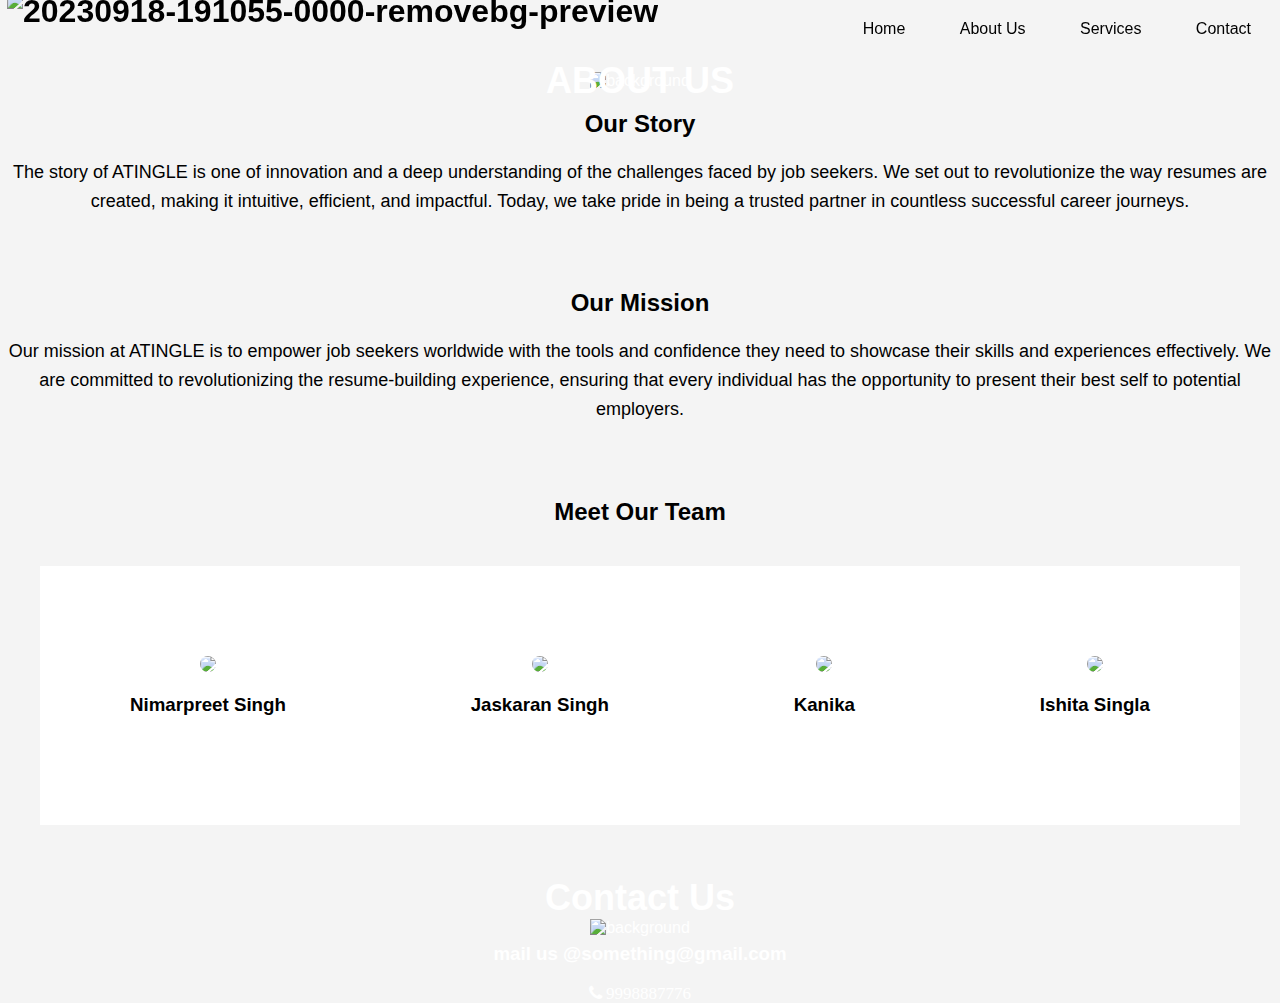
==== about us page.html @ 0a87791c "added pictures in about us page" ====
<!DOCTYPE html>
<html>
<head>
    <meta charset="UTF-8">
    <title>About Us</title>
    <link rel="stylesheet" href="https://cdnjs.cloudflare.com/ajax/libs/font-awesome/4.7.0/css/font-awesome.min.css">
    
    <style>
        
        body {
            font-family: Arial, sans-serif;
            background-color: #f4f4f4;
            margin: 0;
            padding: 0;
            overflow-x: hidden;
            
        }
        header {
            background-color: rgb(29, 148, 252);
            color: #fff;
            text-align: center;
            padding: 20px;
        }
        h1 {
            font-size: 36px;
        }
        .container {
            text-align: center;
           
        }
        p {
            font-size: 18px;
            line-height: 1.6;
        }
        
        
        
        .team-container {
            background-color: rgb(255, 255, 255); /* Light Blue */
            border-radius: 0px;
            margin:40px;
        
            padding: 20px;
            display: flex;
            justify-content: space-between;
        }
        .person {
            text-align: center;
            margin: 70px;
        
        }
        .person img {
            height: 200px;
            border-radius: 50%;
            
        }
        .container2 {
            max-width: 1800px;
            position: relative;
            text-align: center;
            color: white;
          }
        .centered {
            position: absolute;
            top: 50%;
            left: 50%;
            transform: translate(-50%, -50%);
          }
        .navigation {
            position:fixed;
            top:0;
            left: -79px;
            width:100%;
            padding:20px 100px;
            background: transparent;
            display: flex;
            justify-content:space-between;
            align-items:left;
            z-index:100;
        }
        .logo{  
            font-size: 32px;
            color:rgb(0, 0, 0);
            text-decoration: none;
            font-weight : 700;

        }
        .navbar a{
            position: relative;
            font: size 18px;
            color:rgb(0, 0, 0);
            font-weight: 500;
            text-decoration: none;
            margin-right: 50px;
            
        }
        .navbar a::before{
            content:'';
            position:absolute;
            top:106%;
            left:0;
            height:2px;
            width:0px;
            background:#000000;
            transition:0.5s;
            
        }
        .navbar a:hover::before{
            width:100%;

        }
        .main-logo {
            position: relative;
            top: -27px;
            left: -14px;
        }
        
        </style>
</head>
<body>
    <nav class="navigation">
        <div class="logo"> 
            <img class="main-logo" src="https://i.ibb.co/m0C8SrB/20230918-191055-0000-removebg-preview.png" alt="20230918-191055-0000-removebg-preview" border="0" height="100px">
        </div>
        <nav class="navbar">
            <a href="#">Home</a>
            <a href="#">About Us</a>
            <a href="#">Services</a>
            <a href="#">Contact</a>
        </nav>
    </nav>
    
    <br>
    <br> 
    <br>
    <br>

    <div class="container2">
        <img src="https://i.ibb.co/Pj32nnQ/noname.png" alt="background" height="300px" width="1800px"></a>
            <div class="centered">
                <h1>ABOUT US</h1>
            </div>
     </div>
    </header>
    <div class="container">
        <h2>Our Story</h2>
        <p>The story of ATINGLE is one of innovation and a deep understanding of the challenges faced by job seekers. 
            We set out to revolutionize the way resumes are created, making it intuitive, efficient, and impactful. Today,
             we take pride in being a trusted partner in countless successful career journeys.</p>
<br><br>
        <h2>Our Mission</h2>
        <p>Our mission at ATINGLE is to empower job seekers worldwide with the tools and confidence they need to showcase 
            their skills and experiences effectively. We are committed to revolutionizing the resume-building experience,
             ensuring that every individual has the opportunity to present their best self to potential employers.</p>
             <br><br>
             <h2 class="meetourteam">Meet Our Team</h2>

        <div class="team-container">
            

            <div class="person">
                <img src="https://i.ibb.co/19pFGKw/d93f6b94-8bac-4056-aa42-5fe9ea635b71.jpg">
                <h3>Nimarpreet Singh</h3>
                

            </div>
                <div class="person">
                    <img src="https://i.ibb.co/9ZP7r97/be0abdd0-2d1c-4ba5-83c9-766480764156.jpg">
                    <h3>Jaskaran Singh</h3>
                    
                </div>
            <div class="person">
                <img src="https://i.ibb.co/N1pycrJ/091db366-1d3e-4c10-8088-e284f9bbe284.jpg">
                <h3>   Kanika</h3>
               
            </div>
            <div class="person">
                <img src="https://i.ibb.co/Wc6NJLc/9fcf2bdb-e89a-4e55-891f-52c9d03b4d20.jpg">
                <h3>Ishita Singla</h3>
                
            </div>
        </div>
    </div>
    
</div>

<br>
<br>
<br>

<div class="container2">
    <img src="https://i.ibb.co/Pj32nnQ/noname.png" alt="background" height="300px" width="1800px"></a>
        <div class="centered">
            <h1>Contact Us</h1>
            <h3> mail us @something@gmail.com</h3>
            <i class="fa fa-phone" style="font-size:17px"> 9998887776 </i>
        </div>
</div>
</body>
</html>
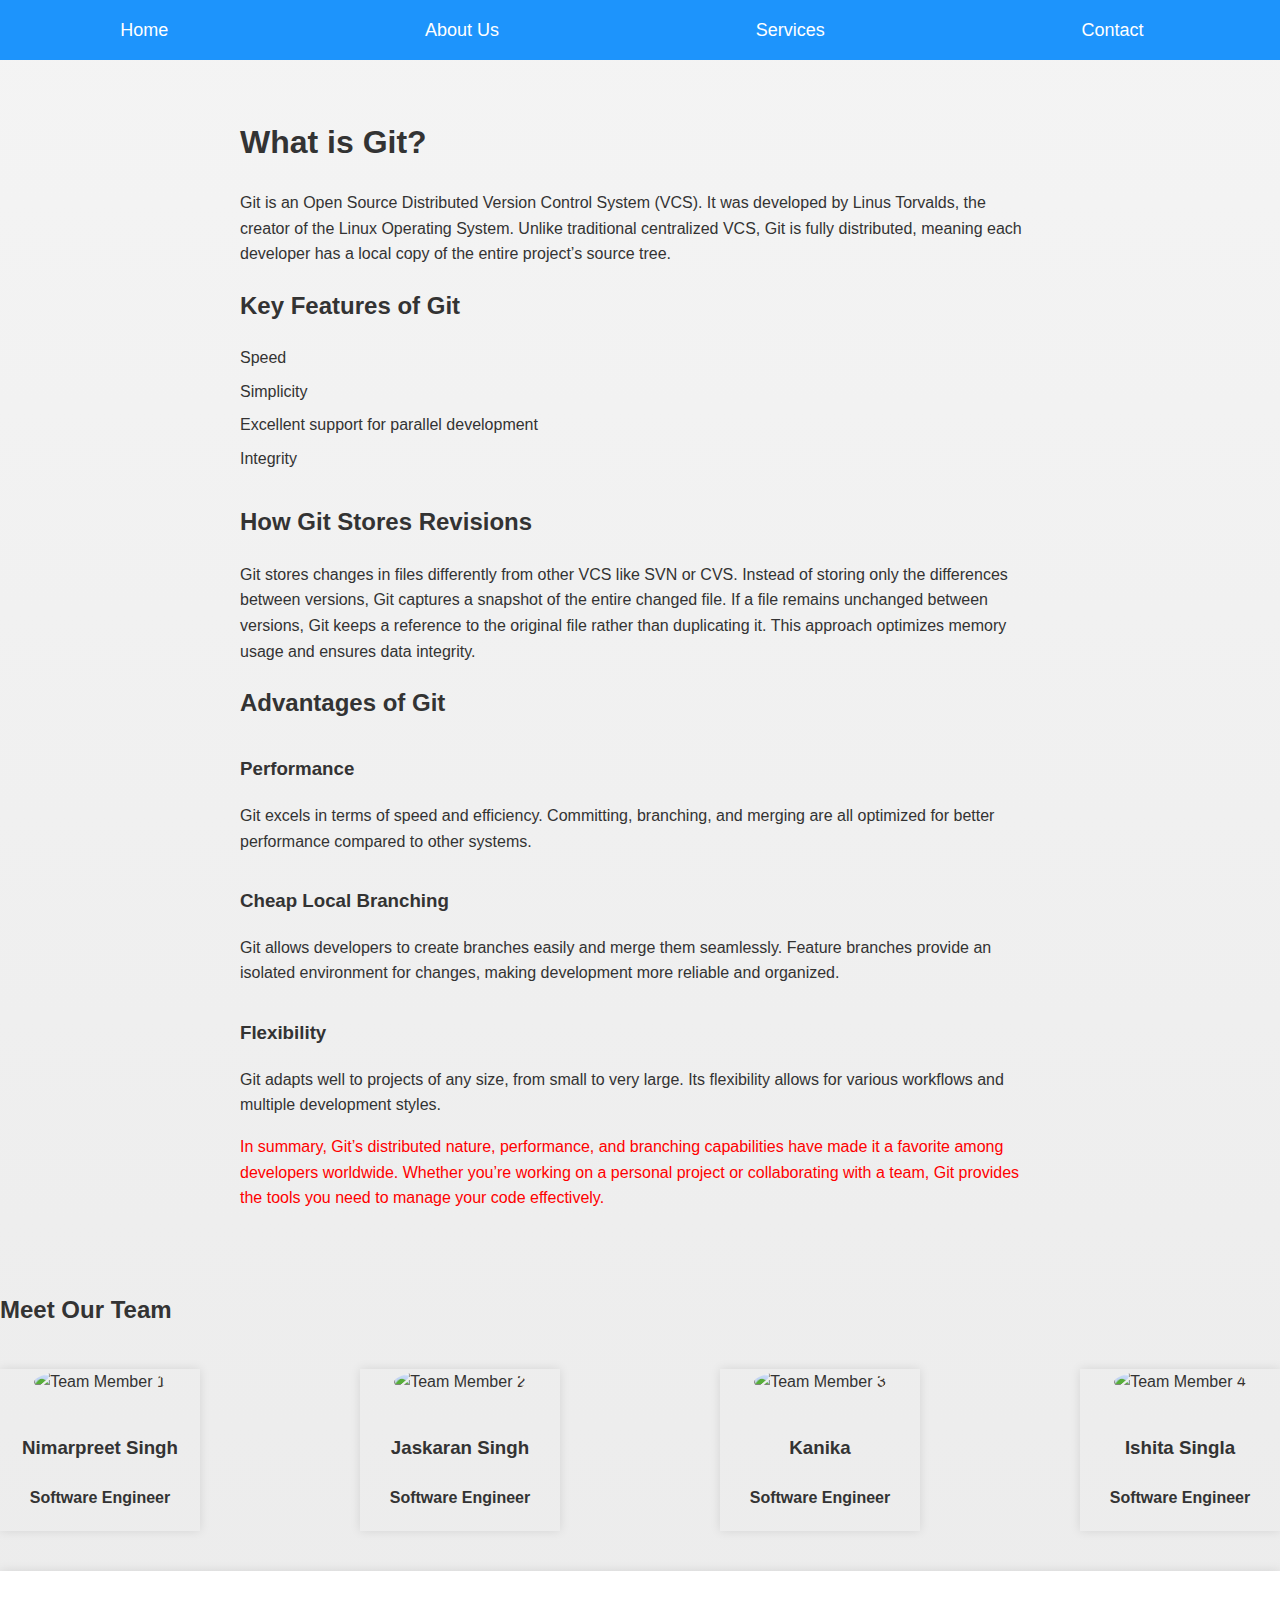
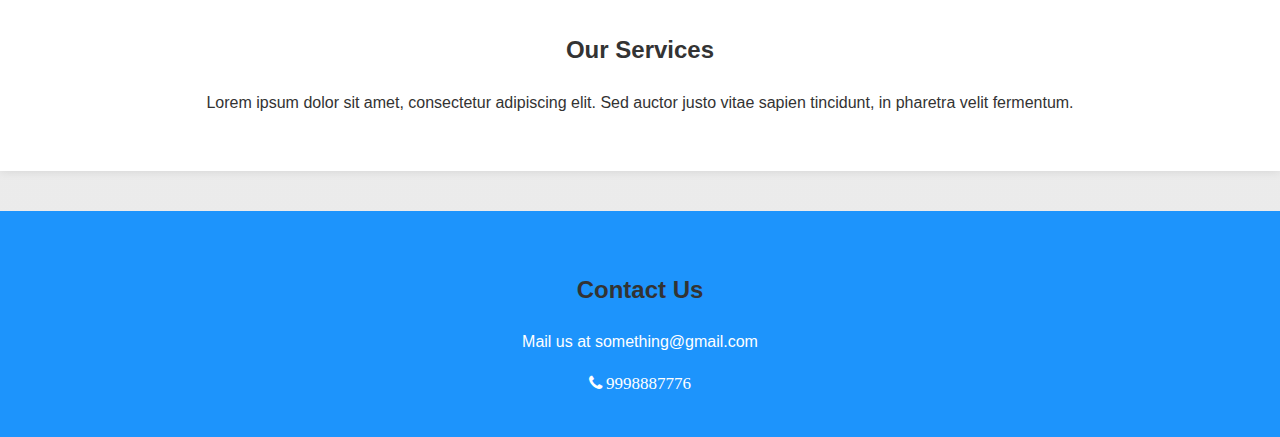
==== commit 5ed0bc8e: "done some changes added annimations, wrote about git, text alignment, re-designed header, fopoter an" ====
--- a/about us page.html
+++ b/about us page.html
@@ -3,198 +3,92 @@
 <head>
     <meta charset="UTF-8">
     <title>About Us</title>
+    <link rel="stylesheet" href="styles.css">
     <link rel="stylesheet" href="https://cdnjs.cloudflare.com/ajax/libs/font-awesome/4.7.0/css/font-awesome.min.css">
-    
-    <style>
-        
-        body {
-            font-family: Arial, sans-serif;
-            background-color: #f4f4f4;
-            margin: 0;
-            padding: 0;
-            overflow-x: hidden;
-            
-        }
-        header {
-            background-color: rgb(29, 148, 252);
-            color: #fff;
-            text-align: center;
-            padding: 20px;
-        }
-        h1 {
-            font-size: 36px;
-        }
-        .container {
-            text-align: center;
-           
-        }
-        p {
-            font-size: 18px;
-            line-height: 1.6;
-        }
-        
-        
-        
-        .team-container {
-            background-color: rgb(255, 255, 255); /* Light Blue */
-            border-radius: 0px;
-            margin:40px;
-        
-            padding: 20px;
-            display: flex;
-            justify-content: space-between;
-        }
-        .person {
-            text-align: center;
-            margin: 70px;
-        
-        }
-        .person img {
-            height: 200px;
-            border-radius: 50%;
-            
-        }
-        .container2 {
-            max-width: 1800px;
-            position: relative;
-            text-align: center;
-            color: white;
-          }
-        .centered {
-            position: absolute;
-            top: 50%;
-            left: 50%;
-            transform: translate(-50%, -50%);
-          }
-        .navigation {
-            position:fixed;
-            top:0;
-            left: -79px;
-            width:100%;
-            padding:20px 100px;
-            background: transparent;
-            display: flex;
-            justify-content:space-between;
-            align-items:left;
-            z-index:100;
-        }
-        .logo{  
-            font-size: 32px;
-            color:rgb(0, 0, 0);
-            text-decoration: none;
-            font-weight : 700;
-
-        }
-        .navbar a{
-            position: relative;
-            font: size 18px;
-            color:rgb(0, 0, 0);
-            font-weight: 500;
-            text-decoration: none;
-            margin-right: 50px;
-            
-        }
-        .navbar a::before{
-            content:'';
-            position:absolute;
-            top:106%;
-            left:0;
-            height:2px;
-            width:0px;
-            background:#000000;
-            transition:0.5s;
-            
-        }
-        .navbar a:hover::before{
-            width:100%;
-
-        }
-        .main-logo {
-            position: relative;
-            top: -27px;
-            left: -14px;
-        }
-        
-        </style>
 </head>
 <body>
-    <nav class="navigation">
-        <div class="logo"> 
-            <img class="main-logo" src="https://i.ibb.co/m0C8SrB/20230918-191055-0000-removebg-preview.png" alt="20230918-191055-0000-removebg-preview" border="0" height="100px">
-        </div>
-        <nav class="navbar">
-            <a href="#">Home</a>
-            <a href="#">About Us</a>
-            <a href="#">Services</a>
-            <a href="#">Contact</a>
+    <header>
+        <nav>
+            <ul>
+                <li><a href="index.html">Home</a></li>
+                <li><a href="about.html">About Us</a></li>
+                <li><a href="services.html">Services</a></li>
+                <li><a href="contact.html">Contact</a></li>
+            </ul>
         </nav>
-    </nav>
-    
-    <br>
-    <br> 
-    <br>
-    <br>
+    </header>
 
-    <div class="container2">
-        <img src="https://i.ibb.co/Pj32nnQ/noname.png" alt="background" height="300px" width="1800px"></a>
-            <div class="centered">
-                <h1>ABOUT US</h1>
-            </div>
-     </div>
-    </header>
-    <div class="container">
-        <h2>Our Story</h2>
-        <p>The story of ATINGLE is one of innovation and a deep understanding of the challenges faced by job seekers. 
-            We set out to revolutionize the way resumes are created, making it intuitive, efficient, and impactful. Today,
-             we take pride in being a trusted partner in countless successful career journeys.</p>
-<br><br>
-        <h2>Our Mission</h2>
-        <p>Our mission at ATINGLE is to empower job seekers worldwide with the tools and confidence they need to showcase 
-            their skills and experiences effectively. We are committed to revolutionizing the resume-building experience,
-             ensuring that every individual has the opportunity to present their best self to potential employers.</p>
-             <br><br>
-             <h2 class="meetourteam">Meet Our Team</h2>
+    <main>
+        <section id="git-intro">
+            <h1>What is Git?</h1>
+            <p>Git is an Open Source Distributed Version Control System (VCS). It was developed by Linus Torvalds, the creator of the Linux Operating System. Unlike traditional centralized VCS, Git is fully distributed, meaning each developer has a local copy of the entire project’s source tree.</p>
+        </section>
 
+        <section id="git-features">
+            <h2>Key Features of Git</h2>
+            <ul>
+                <li>Speed</li>
+                <li>Simplicity</li>
+                <li>Excellent support for parallel development</li>
+                <li>Integrity</li>
+            </ul>
+        </section>
+
+        <section id="git-storing-revisions">
+            <h2>How Git Stores Revisions</h2>
+            <p>Git stores changes in files differently from other VCS like SVN or CVS. Instead of storing only the differences between versions, Git captures a snapshot of the entire changed file. If a file remains unchanged between versions, Git keeps a reference to the original file rather than duplicating it. This approach optimizes memory usage and ensures data integrity.</p>
+        </section>
+
+        <section id="git-advantages">
+            <h2>Advantages of Git</h2>
+            <h3>Performance</h3>
+            <p>Git excels in terms of speed and efficiency. Committing, branching, and merging are all optimized for better performance compared to other systems.</p>
+
+            <h3>Cheap Local Branching</h3>
+            <p>Git allows developers to create branches easily and merge them seamlessly. Feature branches provide an isolated environment for changes, making development more reliable and organized.</p>
+
+            <h3>Flexibility</h3>
+            <p>Git adapts well to projects of any size, from small to very large. Its flexibility allows for various workflows and multiple development styles.</p>
+        </section>
+
+        <p class="highlight">In summary, Git’s distributed nature, performance, and branching capabilities have made it a favorite among developers worldwide. Whether you’re working on a personal project or collaborating with a team, Git provides the tools you need to manage your code effectively.</p>
+    </main>
+
+    <section class="team">
+        <h2>Meet Our Team</h2>
         <div class="team-container">
-            
-
             <div class="person">
-                <img src="https://i.ibb.co/19pFGKw/d93f6b94-8bac-4056-aa42-5fe9ea635b71.jpg">
-                <h3>Nimarpreet Singh</h3>
-                
-
-            </div>
-                <div class="person">
-                    <img src="https://i.ibb.co/9ZP7r97/be0abdd0-2d1c-4ba5-83c9-766480764156.jpg">
-                    <h3>Jaskaran Singh</h3>
-                    
-                </div>
-            <div class="person">
-                <img src="https://i.ibb.co/N1pycrJ/091db366-1d3e-4c10-8088-e284f9bbe284.jpg">
-                <h3>   Kanika</h3>
-               
+                <img src="https://i.ibb.co/19pFGKw/d93f6b94-8bac-4056-aa42-5fe9ea635b71.jpg" alt="Team Member 1">
+                <h3 class="name">Nimarpreet Singh</h3>
+                <h4 class="title">Software Engineer</h4>
             </div>
             <div class="person">
-                <img src="https://i.ibb.co/Wc6NJLc/9fcf2bdb-e89a-4e55-891f-52c9d03b4d20.jpg">
-                <h3>Ishita Singla</h3>
-                
+                <img src="https://i.ibb.co/9ZP7r97/be0abdd0-2d1c-4ba5-83c9-766480764156.jpg" alt="Team Member 2">
+                <h3 class="name">Jaskaran Singh</h3>
+                <h4 class="title">Software Engineer</h4>
+            </div>
+            <div class="person">
+                <img src="https://i.ibb.co/N1pycrJ/091db366-1d3e-4c10-8088-e284f9bbe284.jpg" alt="Team Member 3">
+                <h3 class="name">Kanika</h3>
+                <h4 class="title">Software Engineer</h4>
+            </div>
+            <div class="person">
+                <img src="https://i.ibb.co/Wc6NJLc/9fcf2bdb-e89a-4e55-891f-52c9d03b4d20.jpg" alt="Team Member 4">
+                <h3 class="name">Ishita Singla</h3>
+                <h4 class="title">Software Engineer</h4>
             </div>
         </div>
-    </div>
-    
-</div>
+    </section>
 
-<br>
-<br>
-<br>
+    <section class="services">
+        <h2>Our Services</h2>
+        <p>Lorem ipsum dolor sit amet, consectetur adipiscing elit. Sed auctor justo vitae sapien tincidunt, in pharetra velit fermentum.</p>
+    </section>
 
-<div class="container2">
-    <img src="https://i.ibb.co/Pj32nnQ/noname.png" alt="background" height="300px" width="1800px"></a>
-        <div class="centered">
-            <h1>Contact Us</h1>
-            <h3> mail us @something@gmail.com</h3>
-            <i class="fa fa-phone" style="font-size:17px"> 9998887776 </i>
-        </div>
-</div>
+    <section class="contact">
+        <h2>Contact Us</h2>
+        <p>Mail us at something@gmail.com</p>
+        <i class="fa fa-phone" style="font-size:17px"> 9998887776 </i>
+    </section>
 </body>
 </html>--- a/styles.css
+++ b/styles.css
@@ -0,0 +1,154 @@
+body {
+    font-family: Arial, sans-serif;
+    background: linear-gradient(to bottom, #f4f4f4, #eaeaea);
+    margin: 0;
+    padding-top: 60px;
+}
+
+nav {
+    background-color: rgb(29, 148, 252);
+    position: fixed;
+    top: 0;
+    left: 0;
+    width: 100%;
+    z-index: 1;
+}
+
+nav ul {
+    list-style-type: none;
+    margin: 0;
+    padding: 0;
+    display: flex;
+    justify-content: space-around;
+    align-items: center;
+    height: 60px;
+}
+
+nav a {
+    color: white;
+    text-decoration: none;
+    font-size: 18px;
+    transition: color 0.3s ease;
+}
+
+nav a:hover {
+    color: #ccc;
+}
+
+
+
+
+@keyframes fadeIn {
+    0% {
+        opacity: 0;
+    }
+    100% {
+        opacity: 1;
+    }
+}
+
+.team-container {
+    display: flex;
+    justify-content: space-between;
+    flex-wrap: wrap;
+    margin: 40px 0;
+}
+
+.person {
+    width: 200px;
+    text-align: center;
+    box-shadow: 0px 0px 10px rgba(0, 0, 0, 0.1);
+    transition: transform 0.3s ease;
+}
+
+.person:hover {
+    transform: translateY(-5px);
+}
+
+.person img {
+    width: 150px;
+    height: 150px;
+    border-radius: 50%;
+    object-fit: cover;
+    margin-bottom: 20px;
+    transition: transform 0.3s ease;
+}
+
+.person img:hover {
+    transform: translateY(-5px);
+}
+
+.name,
+.title {
+    animation: fadeIn 2s ease-in-out 0.5s;
+}
+
+.services {
+    padding: 40px;
+    text-align: center;
+    background-color: rgb(255, 255, 255);
+    box-shadow: 0px 0px 10px rgba(0, 0, 0, 0.1);
+    margin: 40px 0;
+}
+
+.contact {
+    padding: 40px;
+    text-align: center;
+    background-color: rgb(29, 148, 252);
+    color: white;
+    animation: fadeIn 2s ease-in-out 1s;
+}
+body {
+    font-family: Arial, sans-serif;
+    line-height: 1.6;
+    color: #333;
+    margin: 0;
+    padding: 0;
+}
+header {
+    background-color: #333;
+    color: #fff;
+    padding: 1rem;
+}
+header a {
+    color: #fff;
+    text-decoration: none;
+    margin-right: 1rem;
+}
+header a:hover {
+    color: #ccc;
+}
+main {
+    padding: 2rem;
+    max-width: 800px;
+    margin: 2rem auto;
+}
+h1, h2 {
+    color: #333;
+}
+p {
+    margin-bottom: 1rem;
+}
+.highlight {
+    color: #f00;
+}
+#git-features ul {
+    list-style-type: none;
+    padding: 0;
+}
+#git-features li {
+    margin-bottom: 0.5rem;
+}
+#git-storing-revisions {
+    margin-top: 2rem;
+}
+#git-advantages h3 {
+    margin-top: 2rem;
+}
+#git-advantages ul {
+    list-style-type: none;
+    padding: 0;
+}
+#git-advantages li {
+    margin-bottom: 1rem;
+}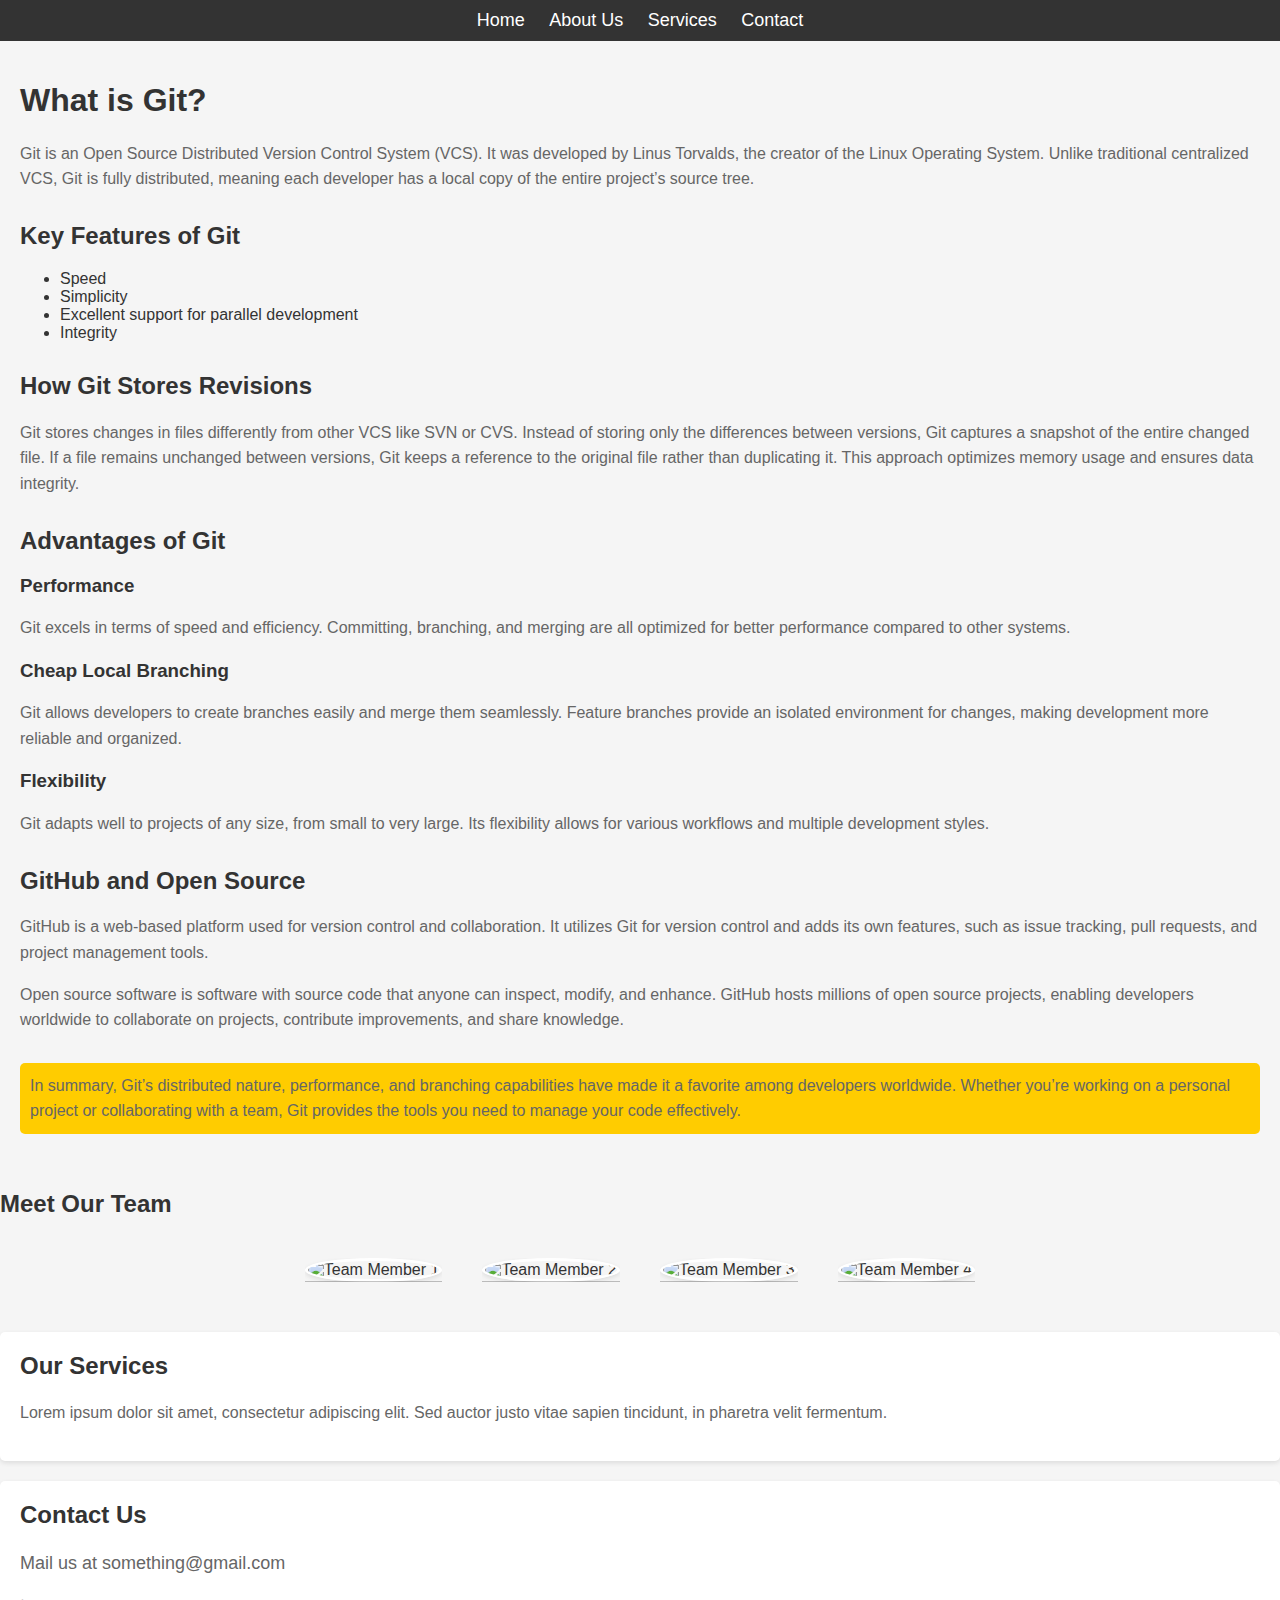
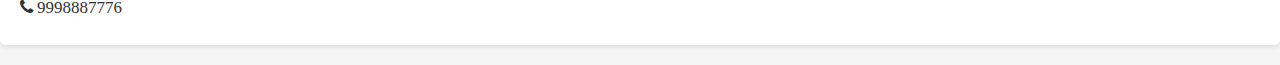
==== commit 3c370c72: "homepage added" ====
--- a/about us page.html
+++ b/about us page.html
@@ -5,12 +5,144 @@
     <title>About Us</title>
     <link rel="stylesheet" href="styles.css">
     <link rel="stylesheet" href="https://cdnjs.cloudflare.com/ajax/libs/font-awesome/4.7.0/css/font-awesome.min.css">
+    <style>
+        body {
+            font-family: Arial, sans-serif;
+            margin: 0;
+            padding: 0;
+            background-color: #f5f5f5;
+            color: #333;
+        }
+
+        header {
+            background-color: #333;
+            color: #fff;
+            padding: 10px 0;
+        }
+
+        nav ul {
+            list-style-type: none;
+            margin: 0;
+            padding: 0;
+            text-align: center;
+        }
+
+        nav ul li {
+            display: inline;
+            margin: 0 10px;
+        }
+
+        nav ul li a {
+            color: #fff;
+            text-decoration: none;
+            font-size: 18px;
+        }
+
+        nav ul li a:hover {
+            color: #ffcc00;
+        }
+
+        main {
+            padding: 20px;
+        }
+
+        section {
+            margin-bottom: 30px;
+        }
+
+        h1, h2, h3 {
+            color: #333;
+        }
+
+        p {
+            line-height: 1.6;
+            color: #666;
+        }
+
+        .highlight {
+            background-color: #ffcc00;
+            padding: 10px;
+            border-radius: 5px;
+        }
+
+        .team-container {
+            display: flex;
+            flex-wrap: wrap;
+            justify-content: center;
+        }
+
+        .person {
+            text-align: center;
+            margin: 20px;
+            position: relative; /* Added */
+            overflow: hidden; /* Added */
+        }
+
+        .person img {
+            border-radius: 50%;
+            width: 150px;
+            height: 150px;
+            border: 3px solid #fff;
+            box-shadow: 0 2px 5px rgba(0, 0, 0, 0.1);
+            transition: transform 0.3s ease; /* Added */
+        }
+
+        .person:hover img {
+            transform: scale(1.1); /* Added */
+        }
+
+        .person .info {
+            background-color: rgba(0, 0, 0, 0.5);
+            color: #fff; /* Changed text color to white */
+            position: absolute;
+            bottom: 0;
+            left: 0;
+            width: 100%;
+            padding: 10px;
+            transform: translateY(100%);
+            transition: transform 0.3s ease;
+        }
+
+
+        .person:hover .info { /* Added */
+            transform: translateY(0);
+        }
+
+        .name {
+            margin-top: 10px;
+            color: #333;
+            font-size: 20px;
+        }
+
+        .title {
+            color: #666;
+            font-size: 16px;
+        }
+
+        .services, .contact {
+            background-color: #fff;
+            padding: 20px;
+            box-shadow: 0 2px 5px rgba(0, 0, 0, 0.1);
+            border-radius: 5px;
+            margin-bottom: 20px;
+        }
+
+        .services h2, .contact h2 {
+            margin-top: 0;
+            font-size: 24px;
+        }
+
+        .contact p, .contact i {
+            margin: 10px 0;
+            font-size: 18px;
+        }
+    </style>
 </head>
 <body>
     <header>
         <nav>
             <ul>
-                <li><a href="index.html">Home</a></li>
+                <li><a href="homepage.html">Home</a></li>
                 <li><a href="about.html">About Us</a></li>
                 <li><a href="services.html">Services</a></li>
                 <li><a href="contact.html">Contact</a></li>
@@ -50,6 +182,13 @@
             <h3>Flexibility</h3>
             <p>Git adapts well to projects of any size, from small to very large. Its flexibility allows for various workflows and multiple development styles.</p>
         </section>
+        
+
+        <section id="github-info">
+            <h2>GitHub and Open Source</h2>
+            <p>GitHub is a web-based platform used for version control and collaboration. It utilizes Git for version control and adds its own features, such as issue tracking, pull requests, and project management tools.</p>
+            <p>Open source software is software with source code that anyone can inspect, modify, and enhance. GitHub hosts millions of open source projects, enabling developers worldwide to collaborate on projects, contribute improvements, and share knowledge.</p>
+        </section>
 
         <p class="highlight">In summary, Git’s distributed nature, performance, and branching capabilities have made it a favorite among developers worldwide. Whether you’re working on a personal project or collaborating with a team, Git provides the tools you need to manage your code effectively.</p>
     </main>
@@ -59,23 +198,31 @@
         <div class="team-container">
             <div class="person">
                 <img src="https://i.ibb.co/19pFGKw/d93f6b94-8bac-4056-aa42-5fe9ea635b71.jpg" alt="Team Member 1">
-                <h3 class="name">Nimarpreet Singh</h3>
-                <h4 class="title">Software Engineer</h4>
+                <div class="info"> <!-- Added -->
+                    <h3 class="name">Nimarpreet Singh</h3>
+                    <h4 class="title">Software Engineer</h4>
+                </div>
             </div>
             <div class="person">
                 <img src="https://i.ibb.co/9ZP7r97/be0abdd0-2d1c-4ba5-83c9-766480764156.jpg" alt="Team Member 2">
-                <h3 class="name">Jaskaran Singh</h3>
-                <h4 class="title">Software Engineer</h4>
+                <div class="info"> <!-- Added -->
+                    <h3 class="name">Jaskaran Singh</h3>
+                    <h4 class="title">Software Engineer</h4>
+                </div>
             </div>
             <div class="person">
                 <img src="https://i.ibb.co/N1pycrJ/091db366-1d3e-4c10-8088-e284f9bbe284.jpg" alt="Team Member 3">
-                <h3 class="name">Kanika</h3>
-                <h4 class="title">Software Engineer</h4>
+                <div class="info"> <!-- Added -->
+                    <h3 class="name">Kanika</h3>
+                    <h4 class="title">Software Engineer</h4>
+                </div>
             </div>
             <div class="person">
                 <img src="https://i.ibb.co/Wc6NJLc/9fcf2bdb-e89a-4e55-891f-52c9d03b4d20.jpg" alt="Team Member 4">
-                <h3 class="name">Ishita Singla</h3>
-                <h4 class="title">Software Engineer</h4>
+                <div class="info"> <!-- Added -->
+                    <h3 class="name">Ishita Singla</h3>
+                    <h4 class="title">Software Engineer</h4>
+                </div>
             </div>
         </div>
     </section>
@@ -90,5 +237,10 @@
         <p>Mail us at something@gmail.com</p>
         <i class="fa fa-phone" style="font-size:17px"> 9998887776 </i>
     </section>
+
+    <script>
+        // JavaScript can be added here if necessary
+    </script>
 </body>
-</html>+</html>
+
